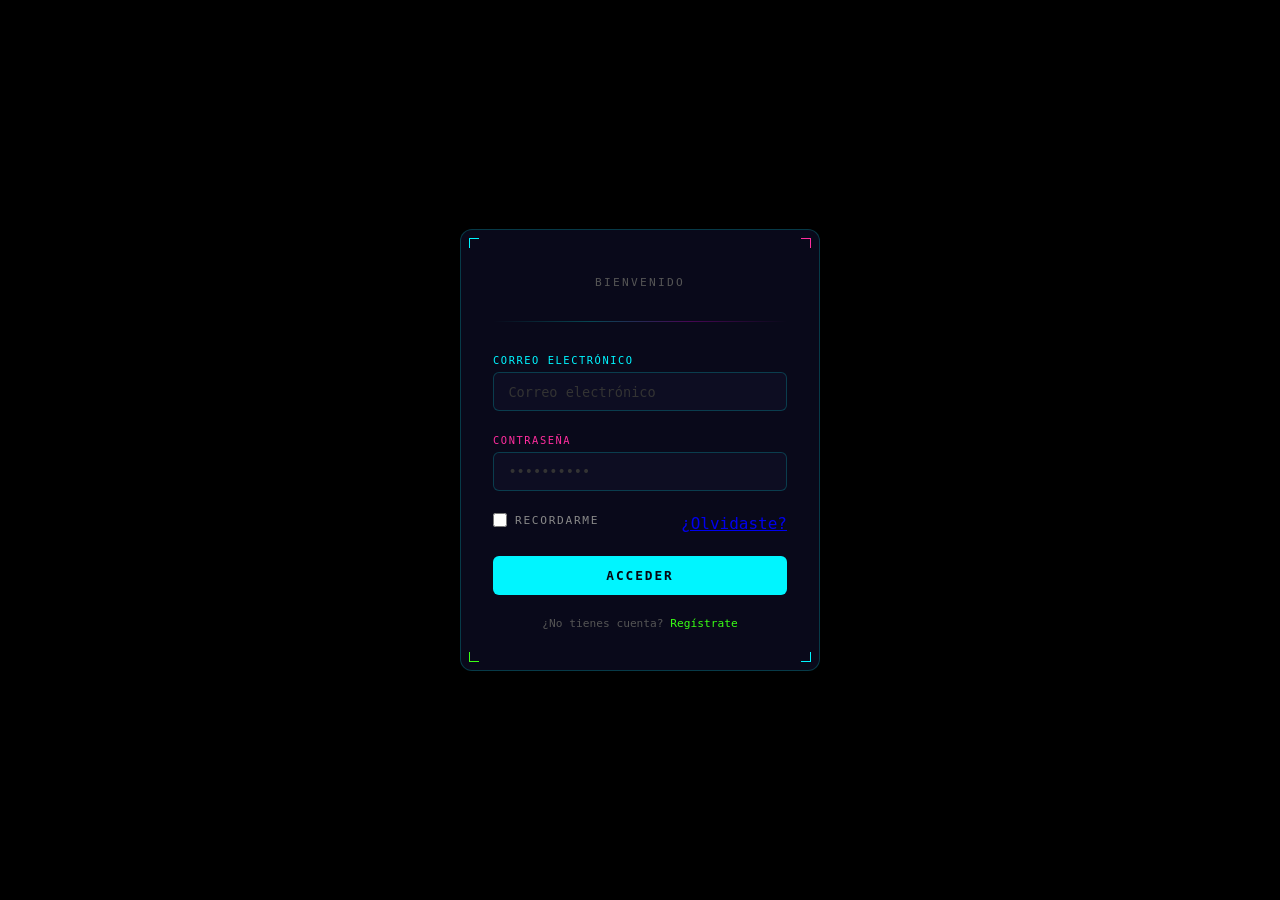
==== Login.html @ 6217e074 "Add files via upload" ====
<!DOCTYPE html>
<html lang="es">
<head>
  <meta charset="UTF-8" />
  <meta name="viewport" content="width=device-width, initial-scale=1.0"/>
  <title>Login</title>
  <link rel="stylesheet" href="registroEstilo.css" />
</head>

<body>

  <div class="scene">
    <div class="card">

      <div class="corner tl"></div>
      <div class="corner tr"></div>
      <div class="corner bl"></div>
      <div class="corner br"></div>

      <div class="logo"></div>

      <div class="sub">Bienvenido</div>

      <div class="divider"></div>

      <form action="login.php" method="POST">

        <div class="field">
          <label class="lb">Correo electrónico</label>
          <input 
            type="email" 
            name="email" 
            placeholder="Correo electrónico" 
            required
          />
        </div>

        <div class="field">
          <label class="lp">Contraseña</label>
          <input 
            type="password" 
            name="password" 
            placeholder="••••••••••"
            required
          />
        </div>

        <div class="row">
          <label class="check-wrap">
            <input type="checkbox" name="recordarme"/> Recordarme
          </label>

          <a class="olvidar" href="#">
            ¿Olvidaste?
          </a>
        </div>

        <button type="submit" class="btn">
          Acceder
        </button>

      </form>

      <div class="register">
        ¿No tienes cuenta?
        <a href="registro.html">Regístrate</a>
      </div>

    </div>
  </div>

</body>
</html>
---- registroEstilo.css ----
/* style.css */
* { box-sizing: border-box; margin: 0; padding: 0; }

body {
  background: #000000;
  font-family: 'Share Tech Mono', monospace;
}

.scene {
  min-height: 100vh;
  display: flex;
  align-items: center;
  justify-content: center;
  padding: 2rem;
}

/* Tarjeta */
.card {
  background: #09091a;
  border: 1px solid rgba(0, 255, 255, 0.2);
  border-radius: 12px;
  padding: 2.5rem 2rem;
  width: 100%;
  max-width: 360px;
  position: relative;
}

/* Esquinas decorativas */
.corner { position: absolute; width: 10px; height: 10px; }
.tl { top: 8px; left: 8px; border-top: 1px solid #00f5ff; border-left: 1px solid #00f5ff; }
.tr { top: 8px; right: 8px; border-top: 1px solid #ff2d9e; border-right: 1px solid #ff2d9e; }
.bl { bottom: 8px; left: 8px; border-bottom: 1px solid #39ff14; border-left: 1px solid #39ff14; }
.br { bottom: 8px; right: 8px; border-bottom: 1px solid #00f5ff; border-right: 1px solid #00f5ff; }

/* Logo */
.logo {
  font-family: 'Orbitron', monospace;
  font-size: 1.5rem;
  font-weight: 700;
  text-align: center;
  letter-spacing: 0.1em;
  margin-bottom: 0.4rem;
}
.logo .b { color: #00f5ff; text-shadow: 0 0 10px #00f5ff; }
.logo .p { color: #ff2d9e; text-shadow: 0 0 10px #ff2d9e; }
.logo .g { color: #39ff14; text-shadow: 0 0 10px #39ff14; }

.sub {
  text-align: center;
  font-size: 0.7rem;
  color: #555;
  letter-spacing: 0.2em;
  text-transform: uppercase;
  margin-bottom: 2rem;
}

.divider {
  height: 1px;
  background: linear-gradient(to right, transparent, rgba(0,255,255,0.25), rgba(255,0,255,0.25), transparent);
  margin-bottom: 2rem;
}

/* Labels */
label { display: block; font-size: 0.65rem; letter-spacing: 0.15em; text-transform: uppercase; margin-bottom: 0.4rem; }
.lb { color: #00f5ff; }
.lp { color: #ff2d9e; }

/* Campos */
.field { position: relative; margin-bottom: 1.4rem; }

.field input {
  width: 100%;
  background: #0d0d22;
  border: 1px solid rgba(0, 255, 255, 0.2);
  border-radius: 6px;
  padding: 0.65rem 0.9rem;
  color: #fff;
  font-family: 'Share Tech Mono', monospace;
  font-size: 0.85rem;
  outline: none;
  transition: border-color 0.2s, box-shadow 0.2s;
}
.field input:focus {
  border-color: #00f5ff;
  box-shadow: 0 0 8px rgba(0, 245, 255, 0.3);
}
.field input::placeholder { color: #333; }

/* Fila recordar / olvidaste */
.row {
  display: flex;
  justify-content: space-between;
  align-items: center;
  margin-bottom: 1.4rem;
}
.check-wrap {
  display: flex;
  align-items: center;
  gap: 0.5rem;
  font-size: 0.7rem;
  color: #888;
  cursor: pointer;
}
.check-wrap input[type="checkbox"] { accent-color: #39ff14; width: 14px; height: 14px; }

.forgot {
  font-size: 0.7rem;
  color: #ff2d9e;
  cursor: pointer;
  letter-spacing: 0.05em;
  text-decoration: none;
}
.forgot:hover { text-shadow: 0 0 6px #ff2d9e; }

/* Botón */
.btn {
  width: 100%;
  padding: 0.75rem;
  border: none;
  border-radius: 6px;
  background: #00f5ff;
  color: #050510;
  font-family: 'Orbitron', monospace;
  font-size: 0.8rem;
  font-weight: 700;
  letter-spacing: 0.15em;
  text-transform: uppercase;
  cursor: pointer;
  transition: all 0.2s;
}
.btn:hover {
  background: #ff2d9e;
  color: #fff;
  box-shadow: 0 0 16px rgba(255, 45, 158, 0.5);
}
.btn:active { transform: scale(0.97); }

/* Registro */
.register { text-align: center; margin-top: 1.4rem; font-size: 0.7rem; color: #555; }
.register a { color: #39ff14; text-decoration: none; }
.register a:hover { text-shadow: 0 0 6px #39ff14; }
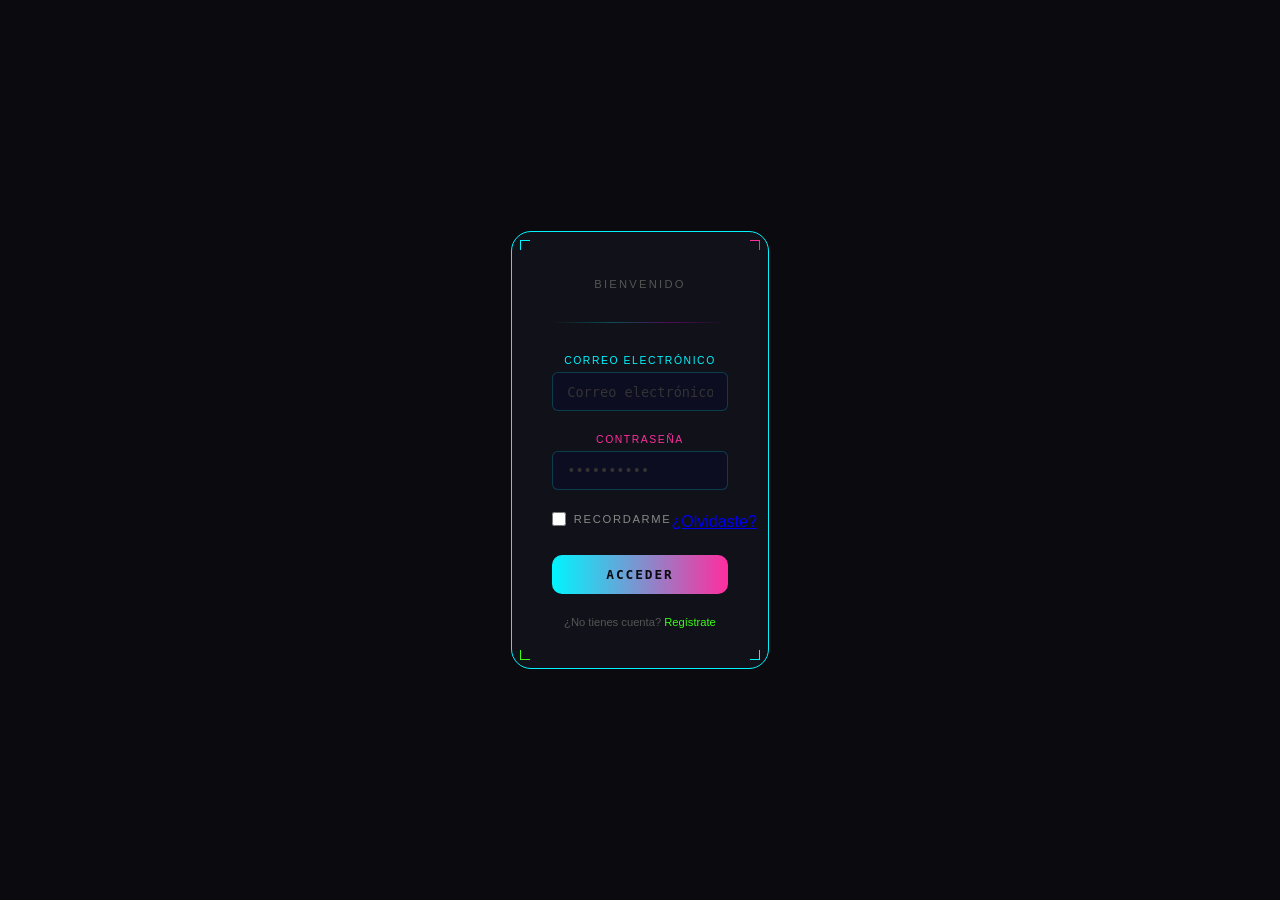
==== commit af16ce7d: "Add files via upload" ====
--- a/Login.html
+++ b/Login.html
@@ -1,73 +1,73 @@
-<!DOCTYPE html>
-<html lang="es">
-<head>
-  <meta charset="UTF-8" />
-  <meta name="viewport" content="width=device-width, initial-scale=1.0"/>
-  <title>Login</title>
-  <link rel="stylesheet" href="registroEstilo.css" />
-</head>
-
-<body>
-
-  <div class="scene">
-    <div class="card">
-
-      <div class="corner tl"></div>
-      <div class="corner tr"></div>
-      <div class="corner bl"></div>
-      <div class="corner br"></div>
-
-      <div class="logo"></div>
-
-      <div class="sub">Bienvenido</div>
-
-      <div class="divider"></div>
-
-      <form action="login.php" method="POST">
-
-        <div class="field">
-          <label class="lb">Correo electrónico</label>
-          <input 
-            type="email" 
-            name="email" 
-            placeholder="Correo electrónico" 
-            required
-          />
-        </div>
-
-        <div class="field">
-          <label class="lp">Contraseña</label>
-          <input 
-            type="password" 
-            name="password" 
-            placeholder="••••••••••"
-            required
-          />
-        </div>
-
-        <div class="row">
-          <label class="check-wrap">
-            <input type="checkbox" name="recordarme"/> Recordarme
-          </label>
-
-          <a class="olvidar" href="#">
-            ¿Olvidaste?
-          </a>
-        </div>
-
-        <button type="submit" class="btn">
-          Acceder
-        </button>
-
-      </form>
-
-      <div class="register">
-        ¿No tienes cuenta?
-        <a href="registro.html">Regístrate</a>
-      </div>
-
-    </div>
-  </div>
-
-</body>
+<!DOCTYPE html>
+<html lang="es">
+<head>
+  <meta charset="UTF-8" />
+  <meta name="viewport" content="width=device-width, initial-scale=1.0"/>
+  <title>Login</title>
+  <link rel="stylesheet" href="registroEstilo.css" />
+</head>
+
+<body>
+
+  <div class="scene">
+    <div class="card">
+
+      <div class="corner tl"></div>
+      <div class="corner tr"></div>
+      <div class="corner bl"></div>
+      <div class="corner br"></div>
+
+      <div class="logo"></div>
+
+      <div class="sub">Bienvenido</div>
+
+      <div class="divider"></div>
+
+      <form action="login.php" method="POST">
+
+        <div class="field">
+          <label class="lb">Correo electrónico</label>
+          <input 
+            type="email" 
+            name="email" 
+            placeholder="Correo electrónico" 
+            required
+          />
+        </div>
+
+        <div class="field">
+          <label class="lp">Contraseña</label>
+          <input 
+            type="password" 
+            name="password" 
+            placeholder="••••••••••"
+            required
+          />
+        </div>
+
+        <div class="row">
+          <label class="check-wrap">
+            <input type="checkbox" name="recordarme"/> Recordarme
+          </label>
+
+          <a class="olvidar" href="#">
+            ¿Olvidaste?
+          </a>
+        </div>
+
+        <button type="submit" class="btn">
+          Acceder
+        </button>
+
+      </form>
+
+      <div class="register">
+        ¿No tienes cuenta?
+        <a href="registro.php">Regístrate</a>
+      </div>
+
+    </div>
+  </div>
+
+</body>
 </html>
--- a/registroEstilo.css
+++ b/registroEstilo.css
@@ -1,141 +1,199 @@
-/* style.css */
-* { box-sizing: border-box; margin: 0; padding: 0; }
-
-body {
-  background: #000000;
-  font-family: 'Share Tech Mono', monospace;
-}
-
-.scene {
-  min-height: 100vh;
-  display: flex;
-  align-items: center;
-  justify-content: center;
-  padding: 2rem;
-}
-
-/* Tarjeta */
-.card {
-  background: #09091a;
-  border: 1px solid rgba(0, 255, 255, 0.2);
-  border-radius: 12px;
-  padding: 2.5rem 2rem;
-  width: 100%;
-  max-width: 360px;
-  position: relative;
-}
-
-/* Esquinas decorativas */
-.corner { position: absolute; width: 10px; height: 10px; }
-.tl { top: 8px; left: 8px; border-top: 1px solid #00f5ff; border-left: 1px solid #00f5ff; }
-.tr { top: 8px; right: 8px; border-top: 1px solid #ff2d9e; border-right: 1px solid #ff2d9e; }
-.bl { bottom: 8px; left: 8px; border-bottom: 1px solid #39ff14; border-left: 1px solid #39ff14; }
-.br { bottom: 8px; right: 8px; border-bottom: 1px solid #00f5ff; border-right: 1px solid #00f5ff; }
-
-/* Logo */
-.logo {
-  font-family: 'Orbitron', monospace;
-  font-size: 1.5rem;
-  font-weight: 700;
-  text-align: center;
-  letter-spacing: 0.1em;
-  margin-bottom: 0.4rem;
-}
-.logo .b { color: #00f5ff; text-shadow: 0 0 10px #00f5ff; }
-.logo .p { color: #ff2d9e; text-shadow: 0 0 10px #ff2d9e; }
-.logo .g { color: #39ff14; text-shadow: 0 0 10px #39ff14; }
-
-.sub {
-  text-align: center;
-  font-size: 0.7rem;
-  color: #555;
-  letter-spacing: 0.2em;
-  text-transform: uppercase;
-  margin-bottom: 2rem;
-}
-
-.divider {
-  height: 1px;
-  background: linear-gradient(to right, transparent, rgba(0,255,255,0.25), rgba(255,0,255,0.25), transparent);
-  margin-bottom: 2rem;
-}
-
-/* Labels */
-label { display: block; font-size: 0.65rem; letter-spacing: 0.15em; text-transform: uppercase; margin-bottom: 0.4rem; }
-.lb { color: #00f5ff; }
-.lp { color: #ff2d9e; }
-
-/* Campos */
-.field { position: relative; margin-bottom: 1.4rem; }
-
-.field input {
-  width: 100%;
-  background: #0d0d22;
-  border: 1px solid rgba(0, 255, 255, 0.2);
-  border-radius: 6px;
-  padding: 0.65rem 0.9rem;
-  color: #fff;
-  font-family: 'Share Tech Mono', monospace;
-  font-size: 0.85rem;
-  outline: none;
-  transition: border-color 0.2s, box-shadow 0.2s;
-}
-.field input:focus {
-  border-color: #00f5ff;
-  box-shadow: 0 0 8px rgba(0, 245, 255, 0.3);
-}
-.field input::placeholder { color: #333; }
-
-/* Fila recordar / olvidaste */
-.row {
-  display: flex;
-  justify-content: space-between;
-  align-items: center;
-  margin-bottom: 1.4rem;
-}
-.check-wrap {
-  display: flex;
-  align-items: center;
-  gap: 0.5rem;
-  font-size: 0.7rem;
-  color: #888;
-  cursor: pointer;
-}
-.check-wrap input[type="checkbox"] { accent-color: #39ff14; width: 14px; height: 14px; }
-
-.forgot {
-  font-size: 0.7rem;
-  color: #ff2d9e;
-  cursor: pointer;
-  letter-spacing: 0.05em;
-  text-decoration: none;
-}
-.forgot:hover { text-shadow: 0 0 6px #ff2d9e; }
-
-/* Botón */
-.btn {
-  width: 100%;
-  padding: 0.75rem;
-  border: none;
-  border-radius: 6px;
-  background: #00f5ff;
-  color: #050510;
-  font-family: 'Orbitron', monospace;
-  font-size: 0.8rem;
-  font-weight: 700;
-  letter-spacing: 0.15em;
-  text-transform: uppercase;
-  cursor: pointer;
-  transition: all 0.2s;
-}
-.btn:hover {
-  background: #ff2d9e;
-  color: #fff;
-  box-shadow: 0 0 16px rgba(255, 45, 158, 0.5);
-}
-.btn:active { transform: scale(0.97); }
-
-/* Registro */
-.register { text-align: center; margin-top: 1.4rem; font-size: 0.7rem; color: #555; }
-.register a { color: #39ff14; text-decoration: none; }
-.register a:hover { text-shadow: 0 0 6px #39ff14; }+/* style.css */
+* { box-sizing: border-box; margin: 0; padding: 0; }
+
+body {
+  background: #000000;
+  font-family: 'Share Tech Mono', monospace;
+}
+
+.scene {
+  min-height: 100vh;
+  display: flex;
+  align-items: center;
+  justify-content: center;
+  padding: 2rem;
+}
+
+/* Tarjeta */
+.card {
+  background: #09091a;
+  border: 1px solid rgba(0, 255, 255, 0.2);
+  border-radius: 12px;
+  padding: 2.5rem 2rem;
+  width: 100%;
+  max-width: 360px;
+  position: relative;
+}
+
+/* Esquinas decorativas */
+.corner { position: absolute; width: 10px; height: 10px; }
+.tl { top: 8px; left: 8px; border-top: 1px solid #00f5ff; border-left: 1px solid #00f5ff; }
+.tr { top: 8px; right: 8px; border-top: 1px solid #ff2d9e; border-right: 1px solid #ff2d9e; }
+.bl { bottom: 8px; left: 8px; border-bottom: 1px solid #39ff14; border-left: 1px solid #39ff14; }
+.br { bottom: 8px; right: 8px; border-bottom: 1px solid #00f5ff; border-right: 1px solid #00f5ff; }
+
+/* Logo */
+.logo {
+  font-family: 'Orbitron', monospace;
+  font-size: 1.5rem;
+  font-weight: 700;
+  text-align: center;
+  letter-spacing: 0.1em;
+  margin-bottom: 0.4rem;
+}
+.logo .b { color: #00f5ff; text-shadow: 0 0 10px #00f5ff; }
+.logo .p { color: #ff2d9e; text-shadow: 0 0 10px #ff2d9e; }
+.logo .g { color: #39ff14; text-shadow: 0 0 10px #39ff14; }
+
+.sub {
+  text-align: center;
+  font-size: 0.7rem;
+  color: #555;
+  letter-spacing: 0.2em;
+  text-transform: uppercase;
+  margin-bottom: 2rem;
+}
+
+.divider {
+  height: 1px;
+  background: linear-gradient(to right, transparent, rgba(0,255,255,0.25), rgba(255,0,255,0.25), transparent);
+  margin-bottom: 2rem;
+}
+
+/* Labels */
+label { display: block; font-size: 0.65rem; letter-spacing: 0.15em; text-transform: uppercase; margin-bottom: 0.4rem; }
+.lb { color: #00f5ff; }
+.lp { color: #ff2d9e; }
+
+/* Campos */
+.field { position: relative; margin-bottom: 1.4rem; }
+
+.field input {
+  width: 100%;
+  background: #0d0d22;
+  border: 1px solid rgba(0, 255, 255, 0.2);
+  border-radius: 6px;
+  padding: 0.65rem 0.9rem;
+  color: #fff;
+  font-family: 'Share Tech Mono', monospace;
+  font-size: 0.85rem;
+  outline: none;
+  transition: border-color 0.2s, box-shadow 0.2s;
+}
+.field input:focus {
+  border-color: #00f5ff;
+  box-shadow: 0 0 8px rgba(0, 245, 255, 0.3);
+}
+.field input::placeholder { color: #333; }
+
+/* Fila recordar / olvidaste */
+.row {
+  display: flex;
+  justify-content: space-between;
+  align-items: center;
+  margin-bottom: 1.4rem;
+}
+.check-wrap {
+  display: flex;
+  align-items: center;
+  gap: 0.5rem;
+  font-size: 0.7rem;
+  color: #888;
+  cursor: pointer;
+}
+.check-wrap input[type="checkbox"] { accent-color: #39ff14; width: 14px; height: 14px; }
+
+.forgot {
+  font-size: 0.7rem;
+  color: #ff2d9e;
+  cursor: pointer;
+  letter-spacing: 0.05em;
+  text-decoration: none;
+}
+.forgot:hover { text-shadow: 0 0 6px #ff2d9e; }
+
+/* Botón */
+.btn {
+  width: 100%;
+  padding: 0.75rem;
+  border: none;
+  border-radius: 6px;
+  background: #00f5ff;
+  color: #050510;
+  font-family: 'Orbitron', monospace;
+  font-size: 0.8rem;
+  font-weight: 700;
+  letter-spacing: 0.15em;
+  text-transform: uppercase;
+  cursor: pointer;
+  transition: all 0.2s;
+}
+.btn:hover {
+  background: #ff2d9e;
+  color: #fff;
+  box-shadow: 0 0 16px rgba(255, 45, 158, 0.5);
+}
+.btn:active { transform: scale(0.97); }
+.register { text-align: center; margin-top: 1.4rem; font-size: 0.7rem; color: #555; }
+.register a { color: #39ff14; text-decoration: none; }
+.register a:hover { text-shadow: 0 0 6px #39ff14; }
+        * {
+            margin: 0;
+            padding: 0;
+            box-sizing: border-box;
+        }
+        body {
+            font-family: 'Inter', sans-serif;
+            background: #0a0a0f;
+            color: #fff;
+            min-height: 100vh;
+            display: flex;
+            justify-content: center;
+            align-items: center;
+        }
+        .card {
+            background: #11111a;
+            border: 1px solid #00f5ff;
+            border-radius: 20px;
+            padding: 40px;
+            text-align: center;
+            max-width: 450px;
+            width: 90%;
+            animation: fadeIn 0.5s ease;
+        }
+        .check-icon {
+            font-size: 4rem;
+            color: #39ff14;
+            margin-bottom: 20px;
+        }
+        h1 {
+            color: #00f5ff;
+            margin-bottom: 15px;
+        }
+        p {
+            color: #aaa;
+            margin-bottom: 25px;
+        }
+        .countdown {
+            color: #ffe600;
+            font-size: 1.2rem;
+            margin-bottom: 20px;
+        }
+        .btn {
+            display: inline-block;
+            padding: 12px 28px;
+            background: linear-gradient(90deg, #00f5ff, #ff2d9e);
+            color: #0a0a0f;
+            text-decoration: none;
+            border-radius: 10px;
+            font-weight: 700;
+            transition: 0.3s;
+        }
+        .btn:hover {
+            transform: translateY(-2px);
+            box-shadow: 0 5px 20px rgba(0,245,255,0.4);
+        }
+        @keyframes fadeIn {
+            from { opacity: 0; transform: translateY(20px); }
+            to { opacity: 1; transform: translateY(0); }
+        }
